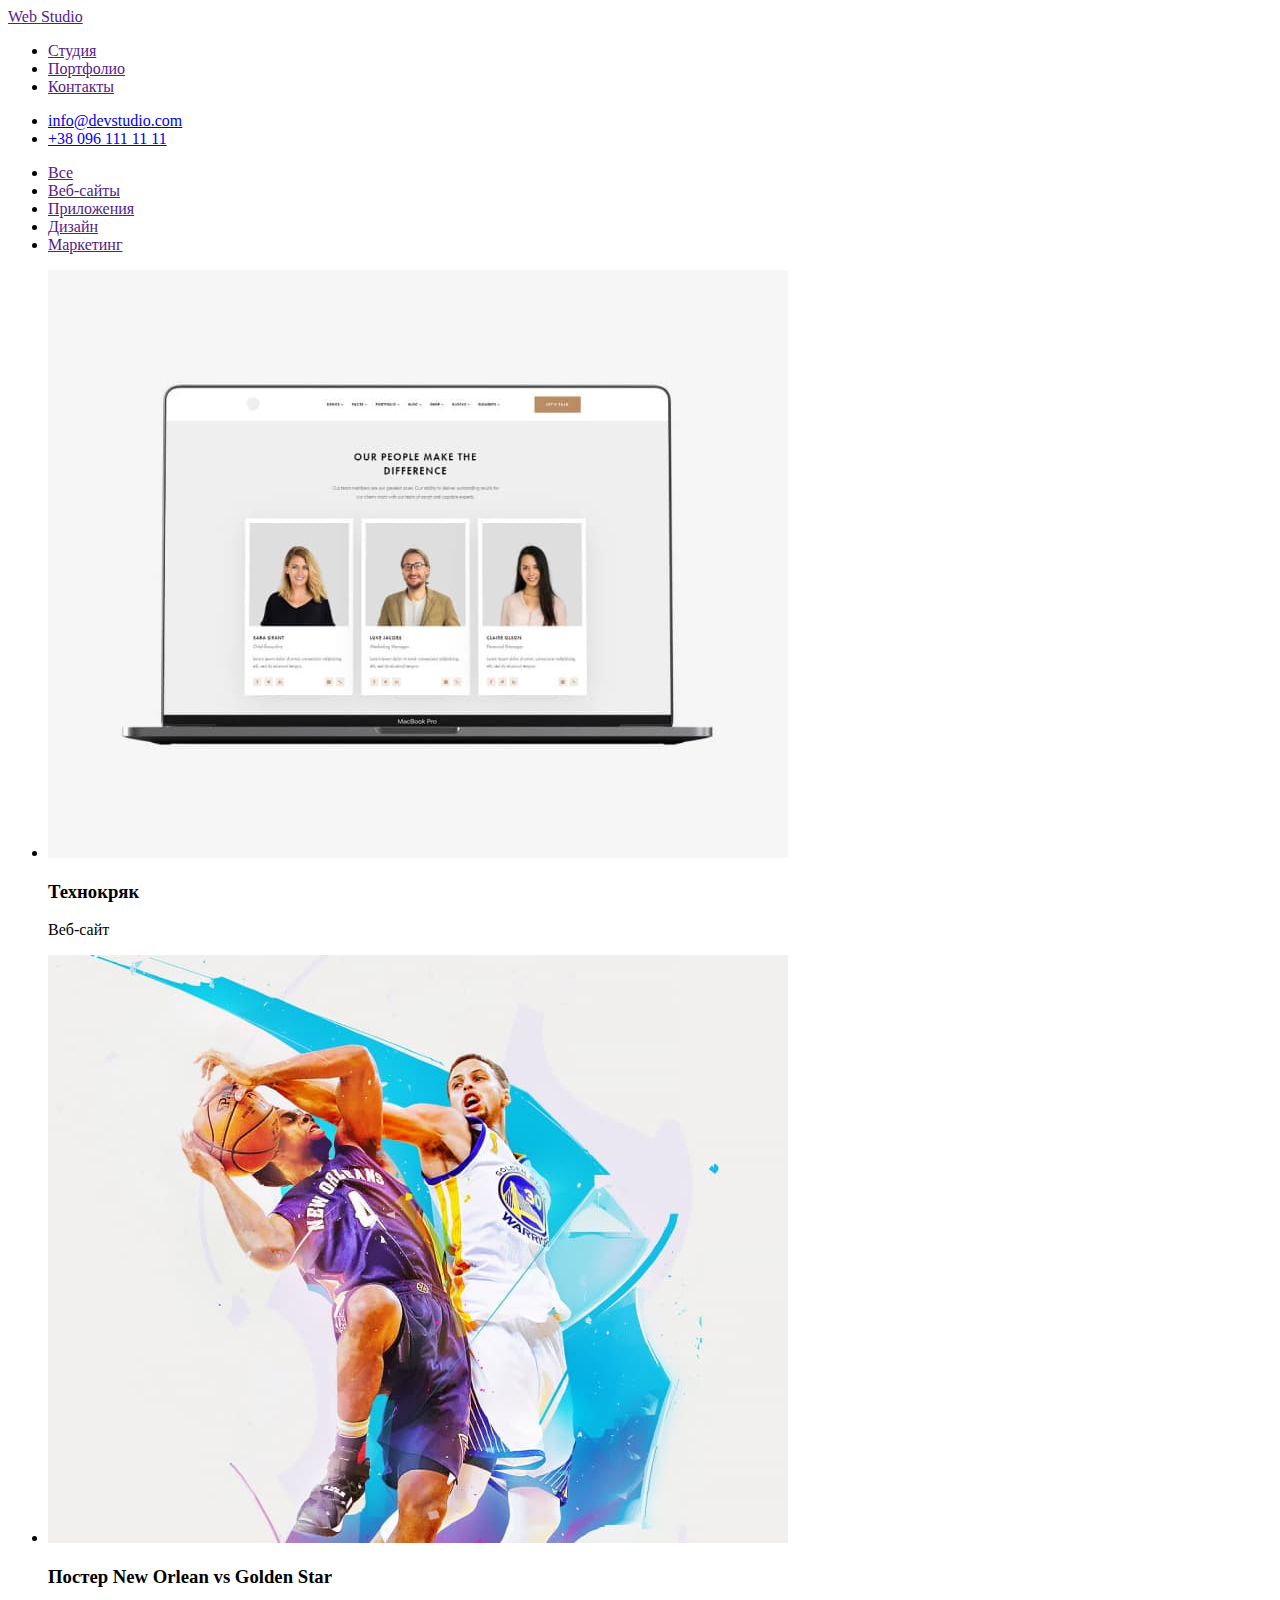
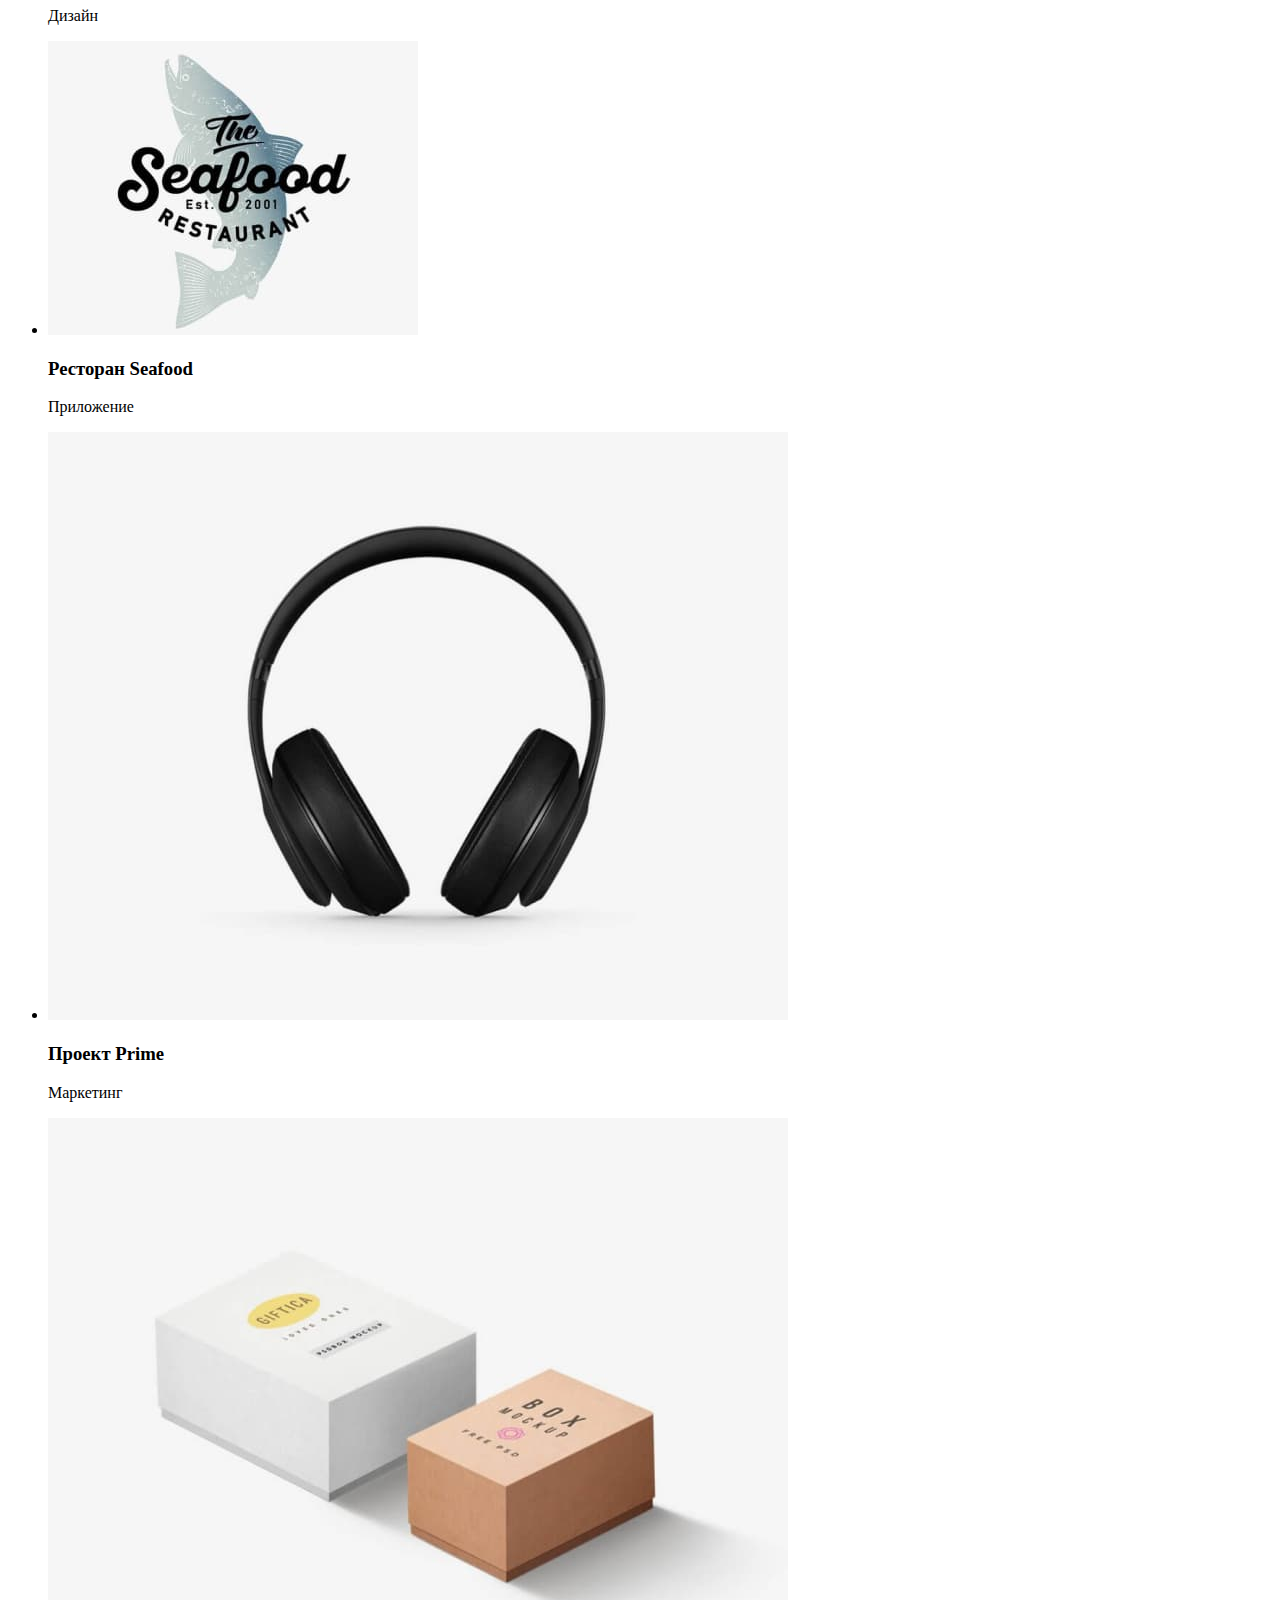
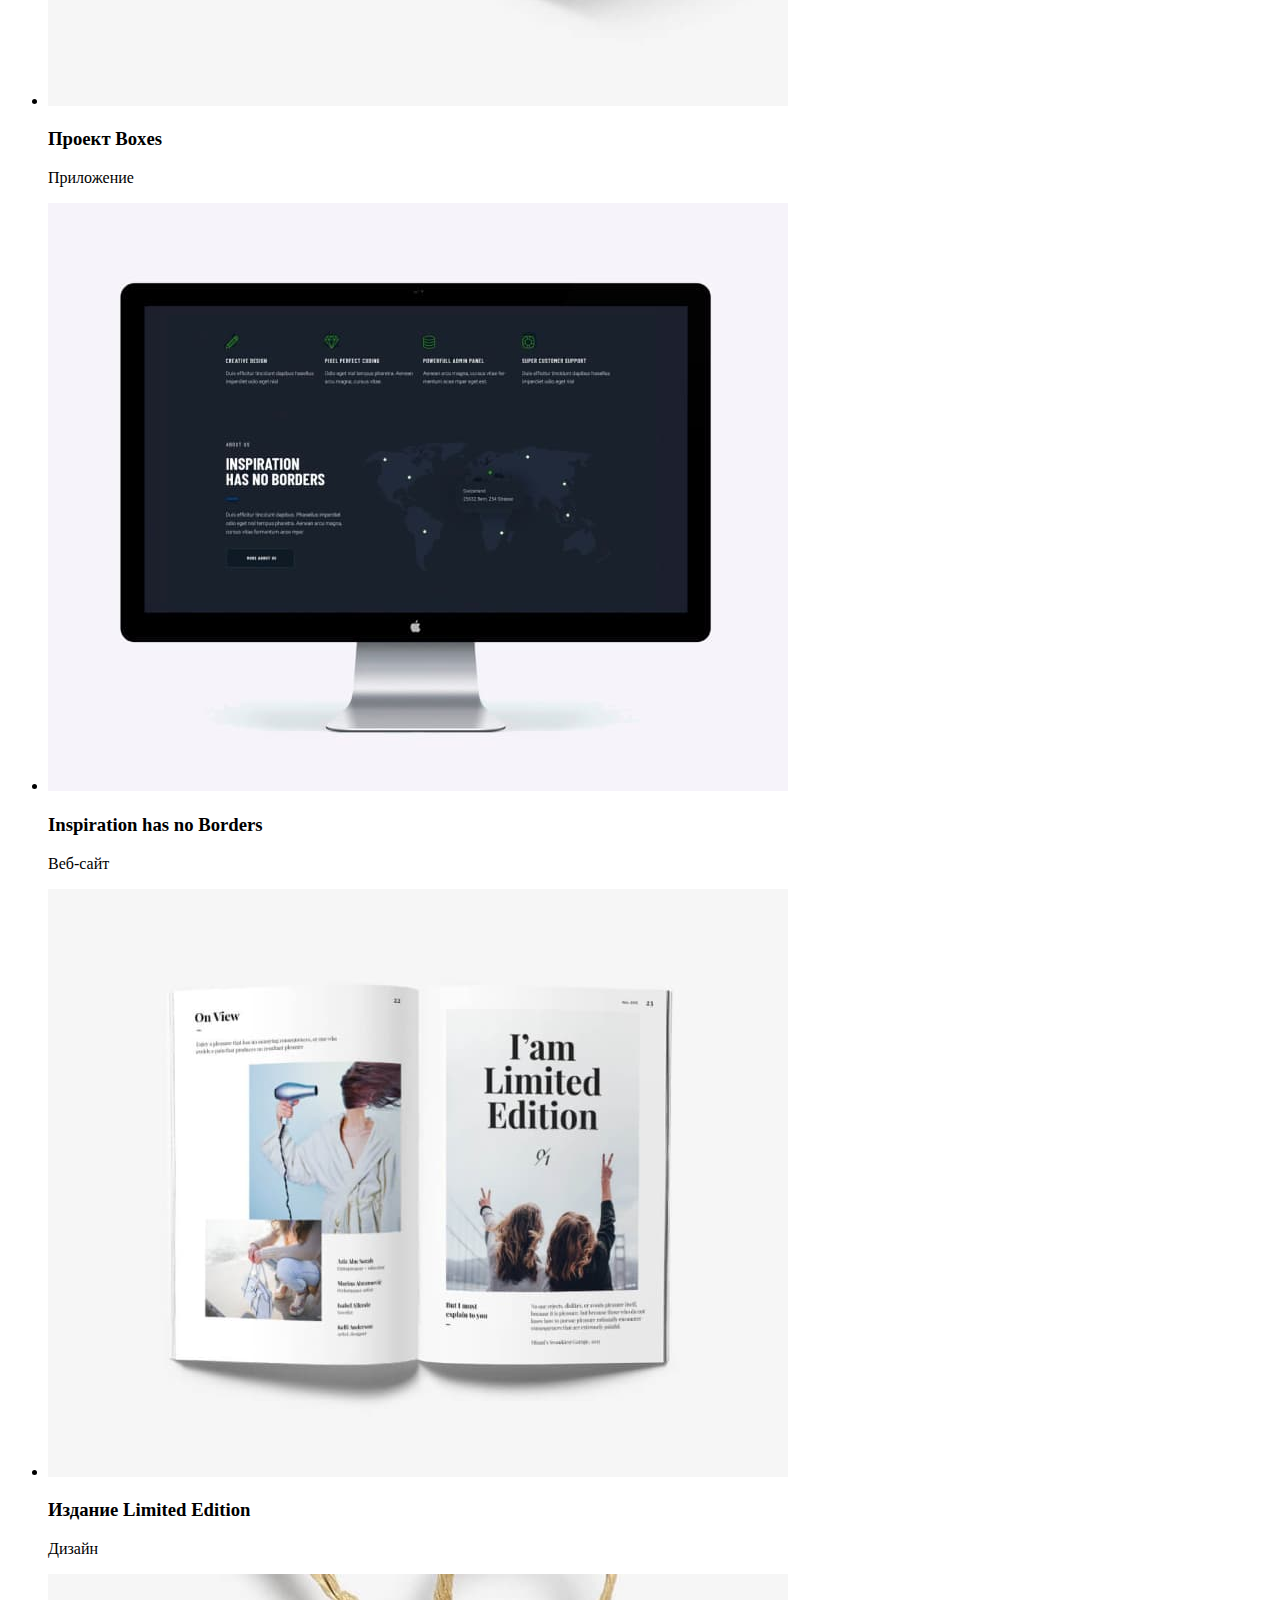
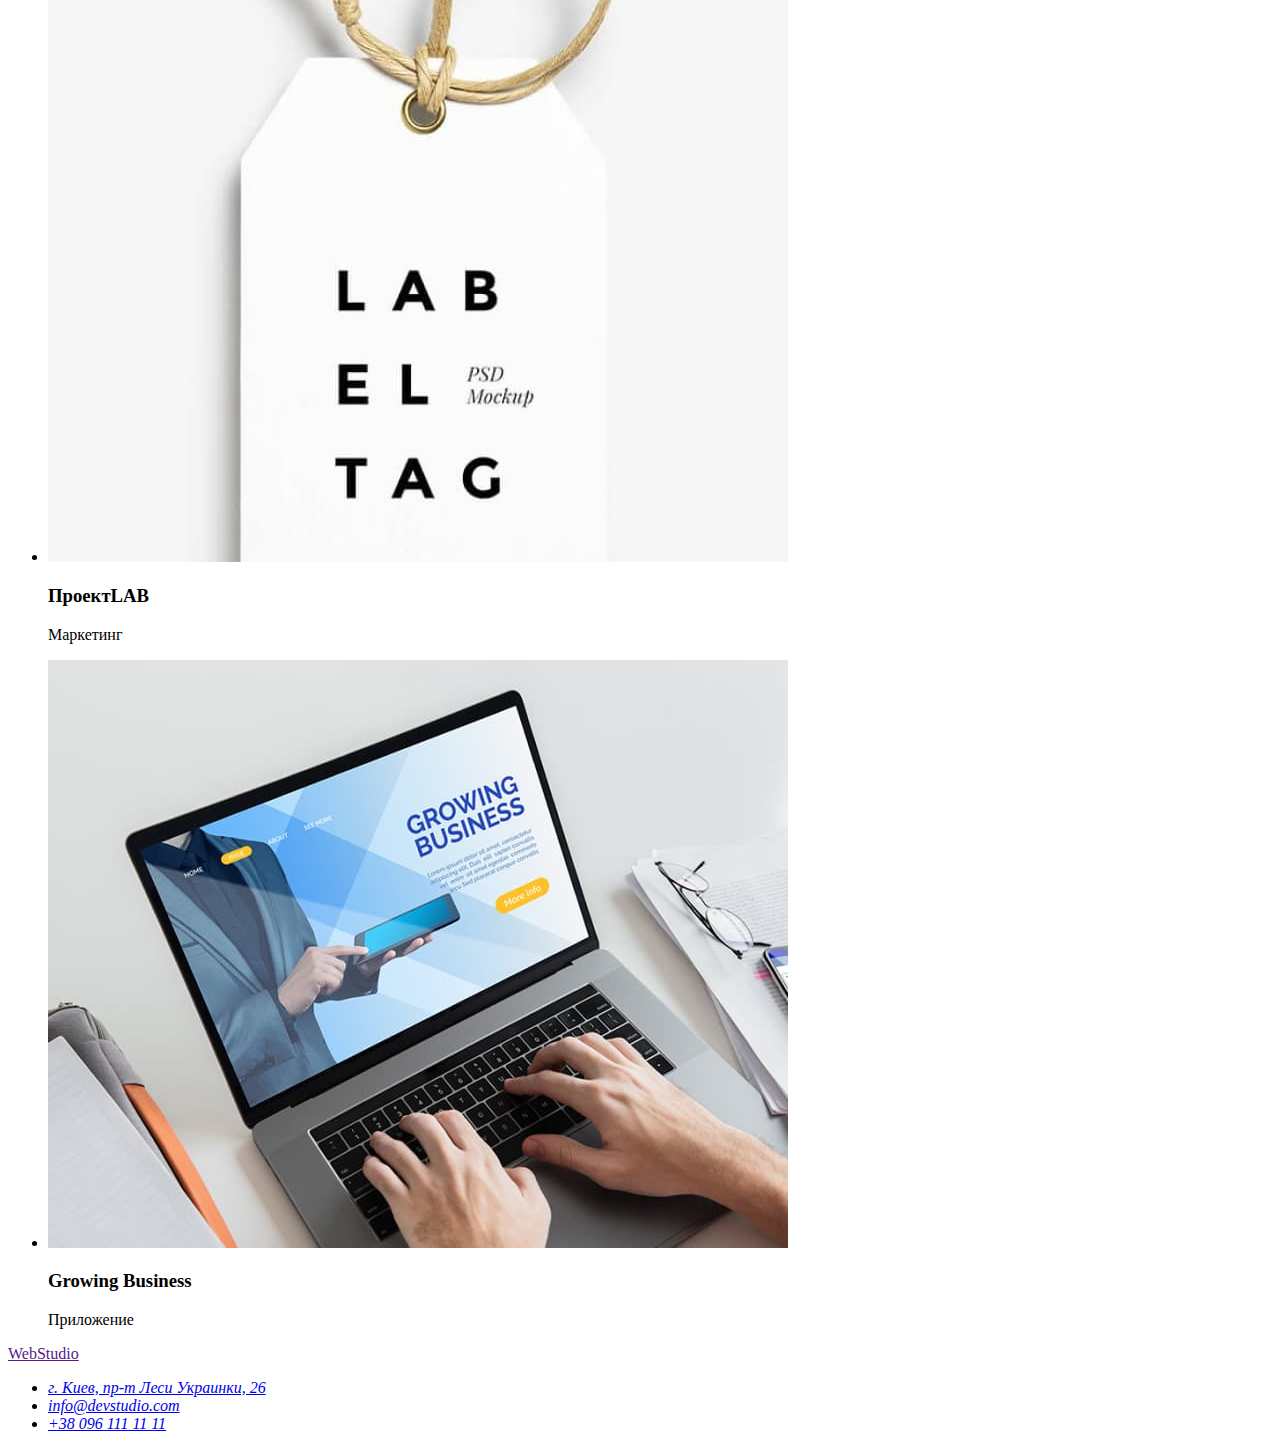
==== portfolio.html @ f85f3582 "добавляю стили" ====
<!DOCTYPE html>
<html lang="ru">
  <head>
    <meta charset="UTF-8" />
    <meta http-equiv="X-UA-Compatible" content="IE=edge" />
    <meta name="viewport" content="width=device-width, initial-scale=1.0" />
    <link rel="stylesheet" href="css/styles.css" />
    <title>Document</title>
  </head>
  <body>
    <header class="header">
      <div class="container">
        <nav>
          <a href="" lang="ru">Web <span>Studio</span> </a>

          <ul class="menu">
            <li class="menu-item"><a href="">Студия</a></li>
            <li class="menu-item"><a href="">Портфолио</a></li>
            <li class="menu-item"><a href="">Контакты</a></li>
          </ul>
        </nav>
        <ul class="contacts">
          <li class="contact-item"><a class="contact-link" href="mailto:info@devstudio.com">info@devstudio.com</a></li>
          <li class="contact-item"><a class="contact-link" href="tel:+380961111111">+38 096 111 11 11</a></li>
        </ul>
      </div>
    </header>
  
  <main>
    <div class="conteiner">
      <nav>
        <ul>
          <li><a href="">Все</a></li>
          <li><a href="">Веб-сайты</a></li>
          <li><a href="">Приложения</a></li>
          <li><a href="">Дизайн</a></li>
          <li><a href="">Маркетинг</a></li>
        </ul>
      </nav>
    </div>
    <section>
      <ul>
        <li>
          <img src="./images/portfolio_image1.jpg" alt="технокряк" />
          <h3>Технокряк</h3>
          <p>Веб-сайт</p>
        </li>

        <li>
          <img src="./images/portfolio_image2.jpg" alt="дизайн" />
          <h3>Постер <span lang="en"> New Orlean vs Golden Star</span></h3>
          <p>Дизайн</p>
        </li>
        <li>
          <img src="./images/portfolio_image_3.jpg" alt="pесторан " />
          <h3>Ресторан <span lang="en">Seafood</span></h3>
          <p>Приложение</p>
        </li>
        <li>
          <img src="./images/portfolio_image4.jpg" alt="проект_prime" />
          <h3>Проект <span lang="en">Prime</span></h3>
          <p>Маркетинг</p>
        </li>
        <li>
          <img src="./images/portfolio_image5.jpg" alt="проект_boxes" />
          <h3>Проект <span lang="en">Boxes</span></h3>
          <p>Приложение</p>
        </li>

        <li>
          <img src="./images/portfolio_image6.jpg" alt="inspiration" />
          <h3 lang="en">Inspiration has no Borders</h3>
          <p>Веб-сайт</p>
        </li>
        <li>
          <img src="./images/portfolio_image7.jpg" alt="pесторан " />
          <h3>Издание <span lang="en">Limited Edition</span></h3>
          <p>Дизайн</p>
        </li>
        <li>
          <img src="./images/portfolio_image8.jpg" alt="проект_lab" />
          <h3>Проект<span lang="en">LAB</span></h3>
          <p>Маркетинг</p>
        </li>
        <li>
          <img src="./images/portfolio_image9.jpg" alt="growing_business " />
          <h3 lang="en">Growing Business</span></h3>
          <p>Приложение</p>
        </li>
      </ul>
    </section>
  </main> 
  <footer>
            <a href="" lang="en"> WebStudio
        </a>
        <address>
           <ul> 
            <li> <a href="https://goo.gl/maps/yM5zSDuBBdPvLDTw6" target="_blank"
                rel="noopener,noindex,nofollow">г. Киев, пр-т Леси Украинки, 26</a></li>
            <li><a href="mailto:info@devstudio.com">info@devstudio.com</a></li>
            <li><a href="tel:+380961111111">+38 096 111 11 11</a></li>
            </ul>
        </address>
    </footer>
    </body>

</html>
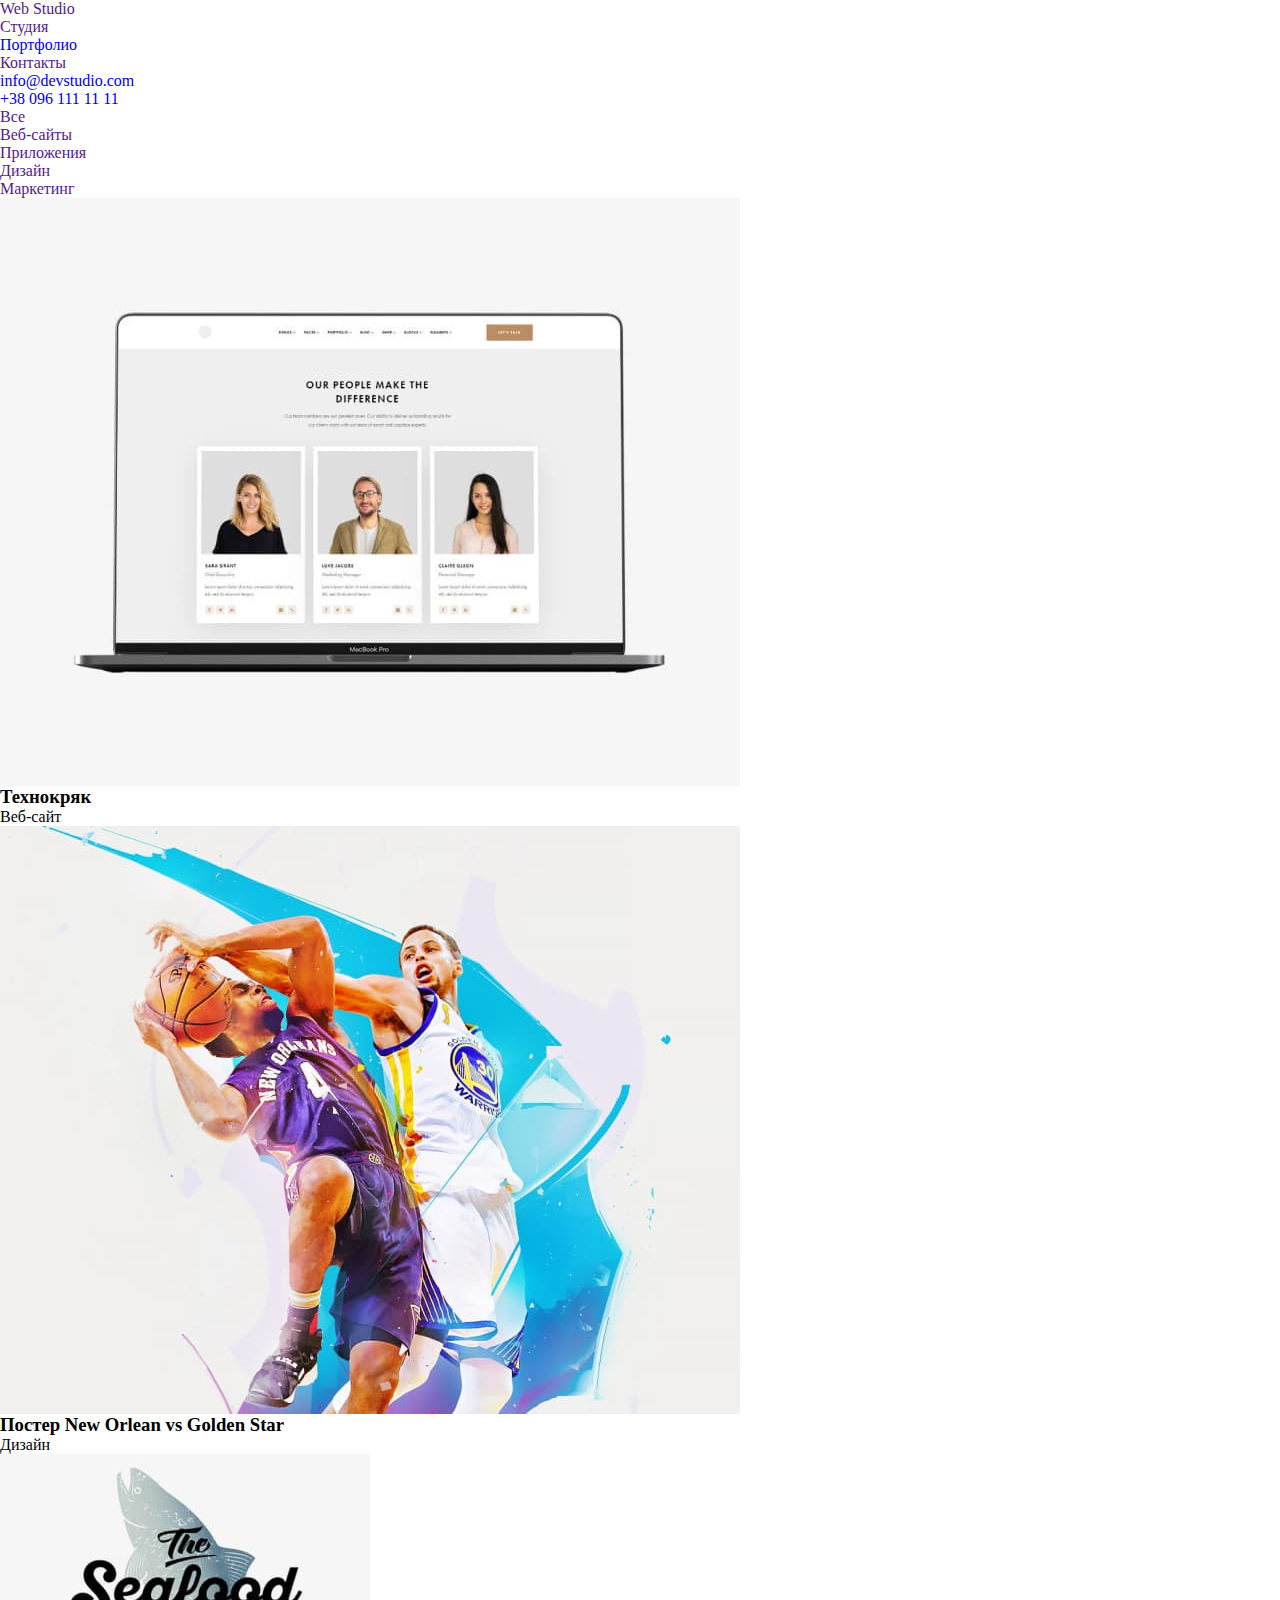
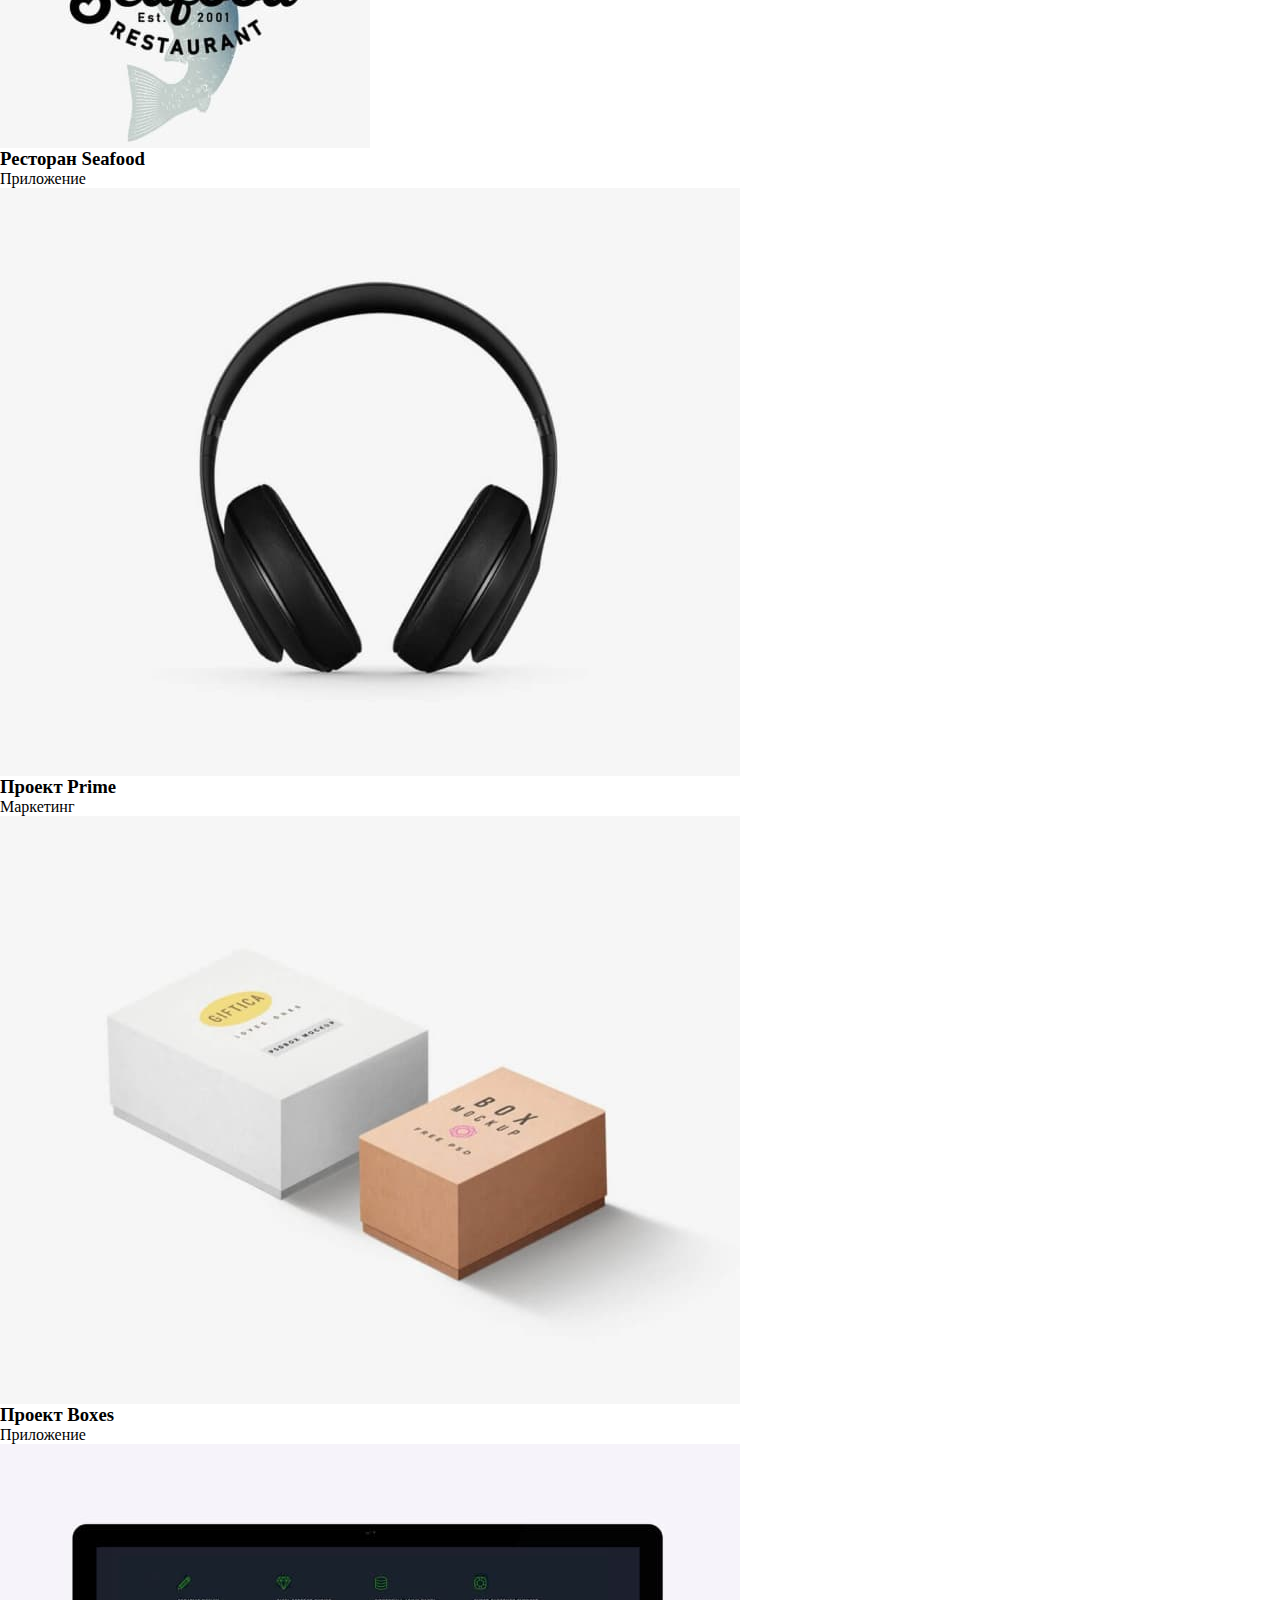
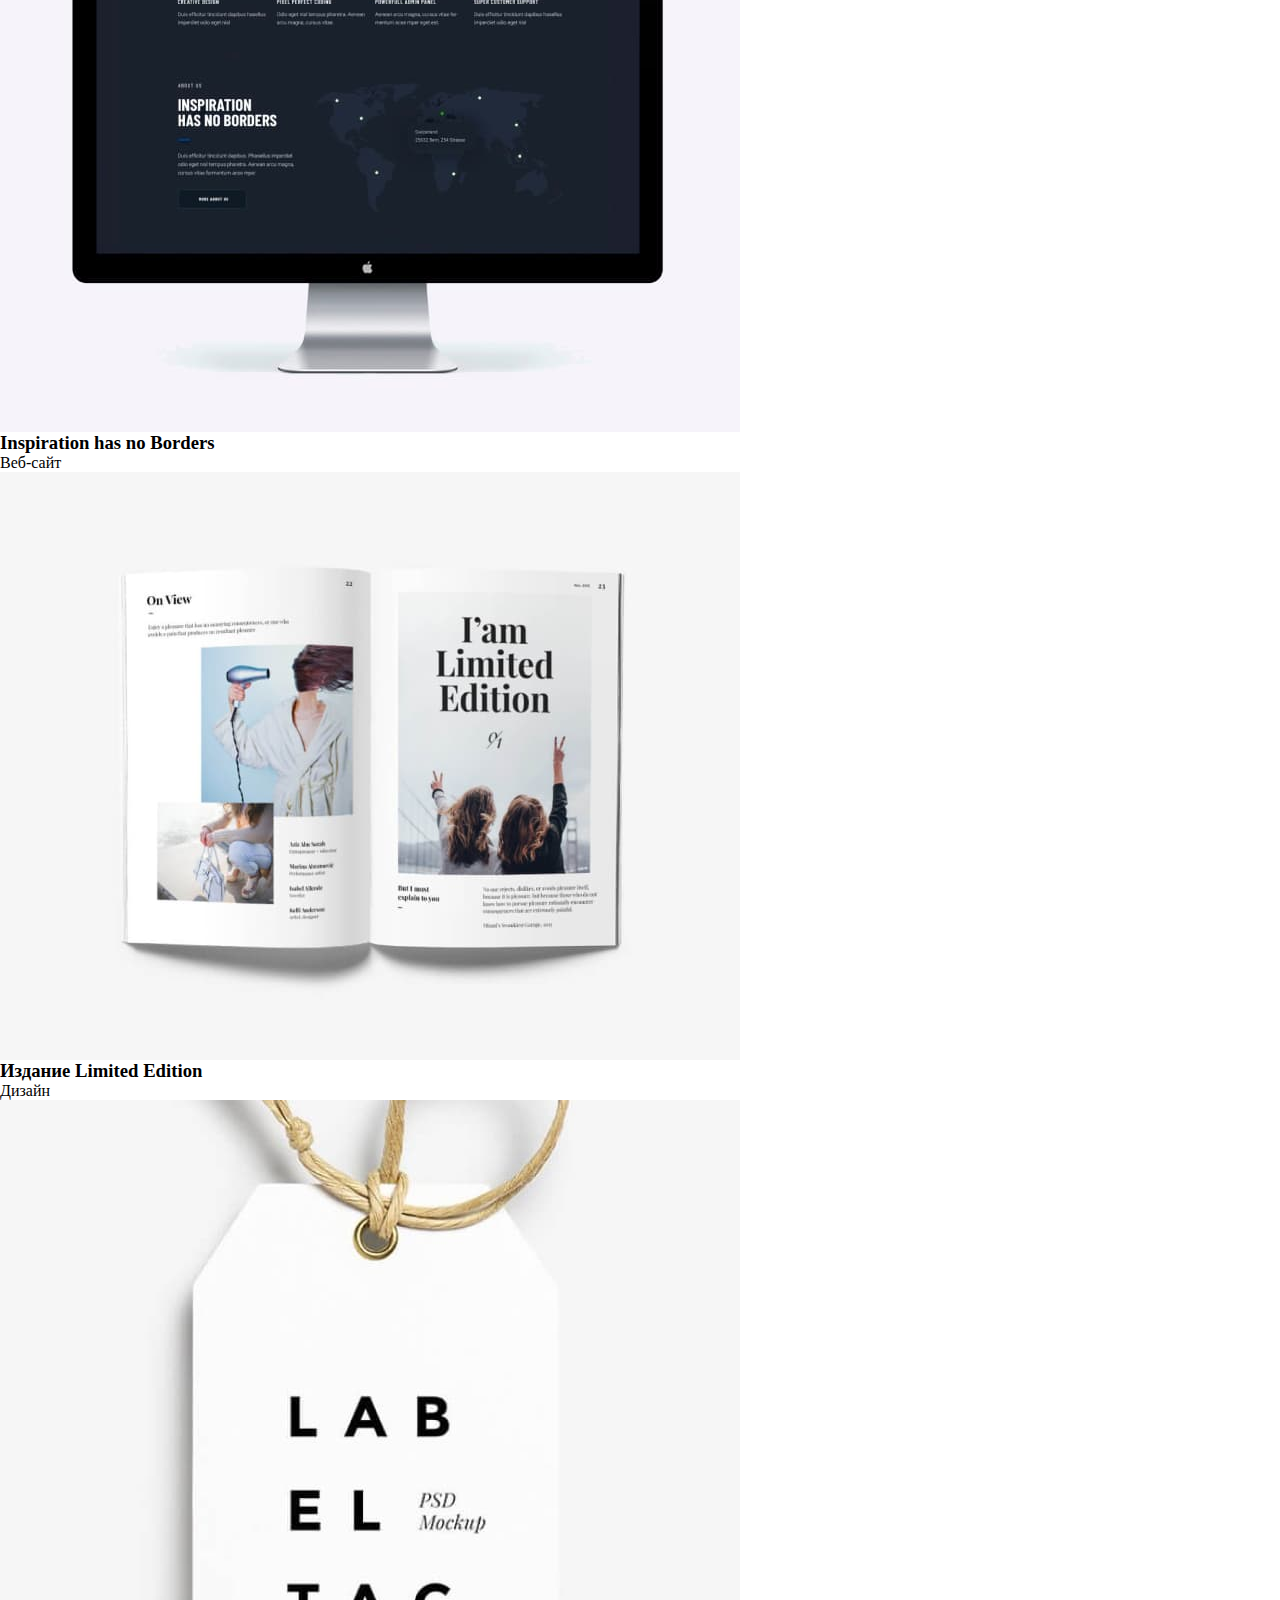
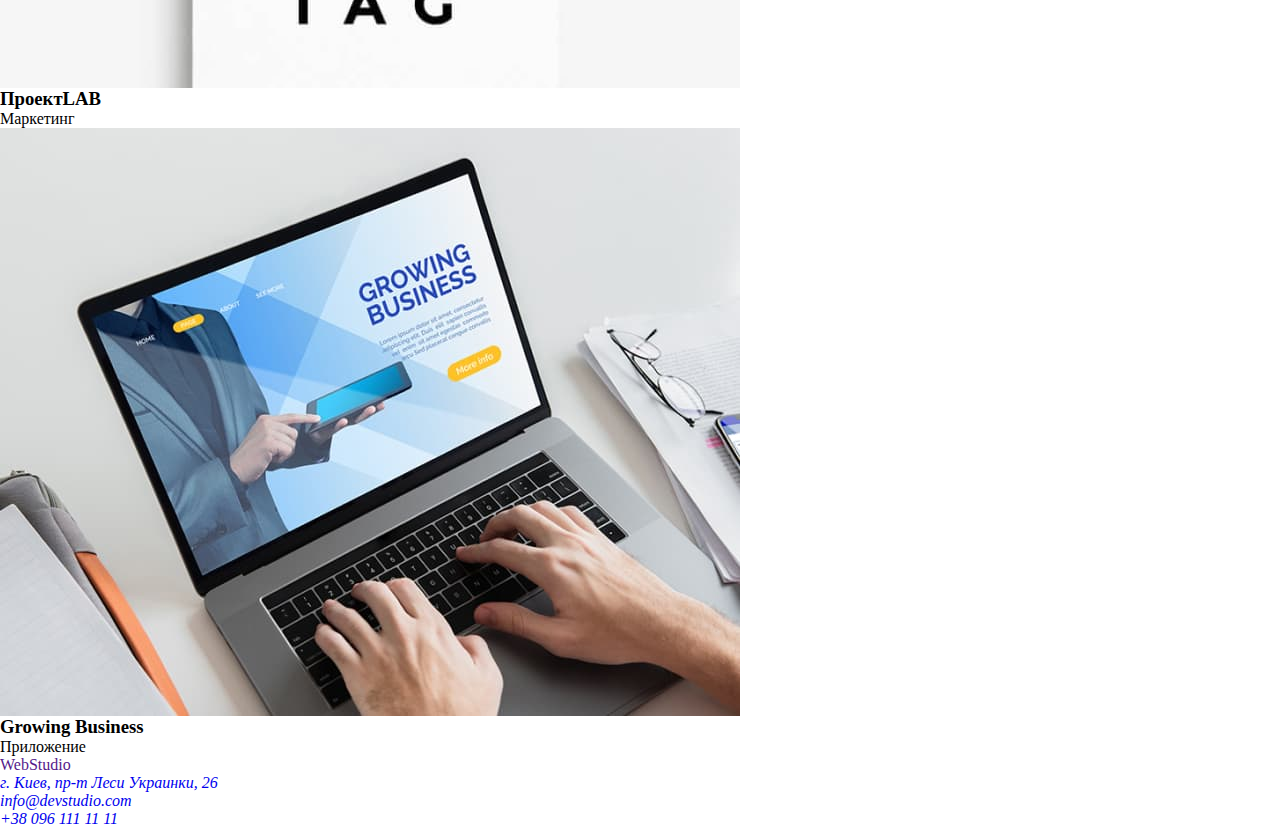
==== commit 547bcdeb: "dobavil reset.css" ====
--- a/portfolio.html
+++ b/portfolio.html
@@ -4,7 +4,8 @@
     <meta charset="UTF-8" />
     <meta http-equiv="X-UA-Compatible" content="IE=edge" />
     <meta name="viewport" content="width=device-width, initial-scale=1.0" />
-    <link rel="stylesheet" href="css/styles.css" />
+    <link rel="stylesheet" href="./css/reset.css" />
+    <link rel="stylesheet" href="./css/styles.css" />
     <title>Document</title>
   </head>
   <body>
@@ -12,11 +13,10 @@
       <div class="container">
         <nav>
           <a href="" lang="ru">Web <span>Studio</span> </a>
-
           <ul class="menu">
-            <li class="menu-item"><a href="">Студия</a></li>
-            <li class="menu-item"><a href="">Портфолио</a></li>
-            <li class="menu-item"><a href="">Контакты</a></li>
+            <li class="menu-item"><a class="menu-link" href="">Студия</a></li>
+            <li class="menu-item"><a class="menu-link" href="portfolio.html">Портфолио</a></li>
+            <li class="menu-item"><a class="menu-link" href="">Контакты</a></li>
           </ul>
         </nav>
         <ul class="contacts">
@@ -25,7 +25,6 @@
         </ul>
       </div>
     </header>
-  
   <main>
     <div class="conteiner">
       <nav>
--- a/css/styles.css
+++ b/css/styles.css
@@ -0,0 +1,16 @@
+.header {
+}
+.container {
+}
+.menu {
+}
+.menu-item {
+}
+.menu-link {
+}
+.contacts {
+}
+.contacts-item {
+}
+.contacts-link {
+}
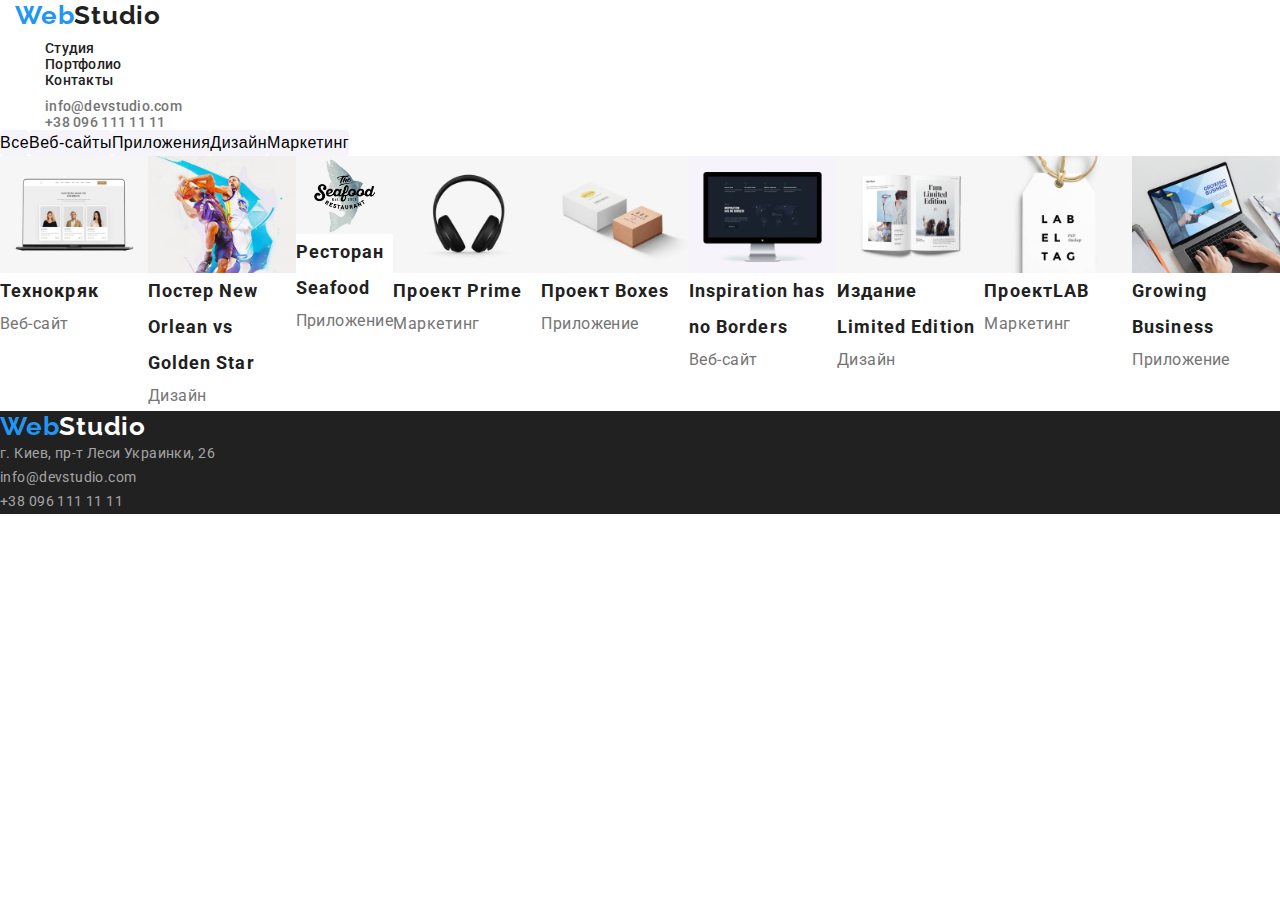
==== commit bc35f1c2: "домашнее задание 2 первая сдача" ====
--- a/portfolio.html
+++ b/portfolio.html
@@ -7,15 +7,20 @@
     <link rel="stylesheet" href="./css/reset.css" />
     <link rel="stylesheet" href="./css/styles.css" />
     <title>Document</title>
+    <link rel="preconnect" href="https://fonts.googleapis.com"> 
+<link rel="preconnect" href="https://fonts.gstatic.com" crossorigin> 
+<link href="https://fonts.googleapis.com/css2?family=Raleway:wght@700&family=Roboto:ital,wght@0,500;0,700;0,900;1,300&display=swap" rel="stylesheet">
+
   </head>
   <body>
     <header class="header">
       <div class="container">
-        <nav>
-          <a href="" lang="ru">Web <span>Studio</span> </a>
+        <nav class="header-navigation">
+          <a class="header-logo" href="" lang="ru">Web<span class="header-logo-black">Studio</span> </a>
+
           <ul class="menu">
-            <li class="menu-item"><a class="menu-link" href="">Студия</a></li>
-            <li class="menu-item"><a class="menu-link" href="portfolio.html">Портфолио</a></li>
+            <li class="menu-item"><a class="menu-link" href="./index.html">Студия</a></li>
+            <li class="menu-item"><a class="menu-link" href="./portfolio.html">Портфолио</a></li>
             <li class="menu-item"><a class="menu-link" href="">Контакты</a></li>
           </ul>
         </nav>
@@ -26,78 +31,80 @@
       </div>
     </header>
   <main>
-    <div class="conteiner">
+    <div class="container-portfolio">
       <nav>
-        <ul>
-          <li><a href="">Все</a></li>
-          <li><a href="">Веб-сайты</a></li>
-          <li><a href="">Приложения</a></li>
-          <li><a href="">Дизайн</a></li>
-          <li><a href="">Маркетинг</a></li>
+        <ul class="container-button-menu">
+          <li class="container-button-item"><button class="container-button" type="button" type="button">Все</button></li>
+          <li class="container-button-item"><button class="container-button"  type="button"type="button">Веб-сайты</button></li>
+          <li class="container-button-item"><button class="container-button" type="button"type="button">Приложения</button></li>
+          <li class="container-button-item"><button class="container-button"  type="button"type="button">Дизайн</button></li>
+          <li class="container-button-item"><button class="container-button"  type="button"type="button">Маркетинг</button></li>
         </ul>
       </nav>
     </div>
     <section>
-      <ul>
-        <li>
-          <img src="./images/portfolio_image1.jpg" alt="технокряк" />
-          <h3>Технокряк</h3>
-          <p>Веб-сайт</p>
+      <ul class="work-menu">
+        <li class="work-item">
+          <img class="work-img" src="./images/portfolio_image1.jpg" alt="технокряк" />
+          <h3 class="work-title">Технокряк</h3>
+          <p class="work-text">Веб-сайт</p>
         </li>
 
-        <li>
-          <img src="./images/portfolio_image2.jpg" alt="дизайн" />
-          <h3>Постер <span lang="en"> New Orlean vs Golden Star</span></h3>
-          <p>Дизайн</p>
+        <li class="work-item">
+          <img class="work-item" src="./images/portfolio_image2.jpg" alt="дизайн" />
+          <h3 class="work-title">Постер <span lang="en"> New Orlean vs Golden Star</span></h3>
+          <p class="work-text">Дизайн</p>
         </li>
-        <li>
-          <img src="./images/portfolio_image_3.jpg" alt="pесторан " />
-          <h3>Ресторан <span lang="en">Seafood</span></h3>
-          <p>Приложение</p>
+        <li class="work-item">
+          <img class="work-item" src="./images/portfolio_image_3.jpg" alt="pесторан " />
+          <h3 class="work-title">Ресторан <span lang="en">Seafood</span></h3>
+          <p class="work-text">Приложение</p>
         </li>
-        <li>
-          <img src="./images/portfolio_image4.jpg" alt="проект_prime" />
-          <h3>Проект <span lang="en">Prime</span></h3>
-          <p>Маркетинг</p>
+        <li class="work-item">
+          <img class="work-item" src="./images/portfolio_image4.jpg" alt="проект_prime" />
+          <h3 class="work-title">Проект <span lang="en">Prime</span></h3>
+          <p class="work-text">Маркетинг</p>
         </li>
-        <li>
-          <img src="./images/portfolio_image5.jpg" alt="проект_boxes" />
-          <h3>Проект <span lang="en">Boxes</span></h3>
-          <p>Приложение</p>
+        <li class="work-item">
+          <img class="work-item"src="./images/portfolio_image5.jpg" alt="проект_boxes" />
+          <h3 class="work-title">Проект <span lang="en">Boxes</span></h3>
+          <p class="work-text">Приложение</p>
         </li>
 
-        <li>
-          <img src="./images/portfolio_image6.jpg" alt="inspiration" />
-          <h3 lang="en">Inspiration has no Borders</h3>
-          <p>Веб-сайт</p>
+        <li class="work-item">
+          <img class="work-item"src="./images/portfolio_image6.jpg" alt="inspiration" />
+          <h3 class="work-title"lang="en">Inspiration has no Borders</h3>
+          <p class="work-text">Веб-сайт</p>
         </li>
-        <li>
+        <li class="work-item">
           <img src="./images/portfolio_image7.jpg" alt="pесторан " />
-          <h3>Издание <span lang="en">Limited Edition</span></h3>
-          <p>Дизайн</p>
+          <h3 class="work-title">Издание <span lang="en">Limited Edition</span></h3>
+          <p class="work-text">Дизайн</p>
         </li>
-        <li>
-          <img src="./images/portfolio_image8.jpg" alt="проект_lab" />
-          <h3>Проект<span lang="en">LAB</span></h3>
-          <p>Маркетинг</p>
+        <li class="work-item">
+          <img class="work-item"src="./images/portfolio_image8.jpg" alt="проект_lab" />
+          <h3 class="work-title">Проект<span lang="en">LAB</span></h3>
+          <p class="work-text">Маркетинг</p>
         </li>
-        <li>
-          <img src="./images/portfolio_image9.jpg" alt="growing_business " />
-          <h3 lang="en">Growing Business</span></h3>
-          <p>Приложение</p>
+        <li class="work-item">
+          <img class="work-item"src="./images/portfolio_image9.jpg" alt="growing_business " />
+          <h3 class="work-title"lang="en">Growing Business</span></h3>
+          <p class="work-text">Приложение</p>
         </li>
       </ul>
     </section>
   </main> 
-  <footer>
-            <a href="" lang="en"> WebStudio
+   <footer class="footer">
+       
+        
+            <a class="footer-logo" href="" lang="en" >Web<span class="footer-logo-white">Studio</span> 
         </a>
-        <address>
-           <ul> 
-            <li> <a href="https://goo.gl/maps/yM5zSDuBBdPvLDTw6" target="_blank"
+        <address >
+           <ul class="footer-menu-adress"> 
+            <li class="footer-item-adress" > <a class="footer-link-adress" href="https://goo.gl/maps/yM5zSDuBBdPvLDTw6" target="_blank"
                 rel="noopener,noindex,nofollow">г. Киев, пр-т Леси Украинки, 26</a></li>
-            <li><a href="mailto:info@devstudio.com">info@devstudio.com</a></li>
-            <li><a href="tel:+380961111111">+38 096 111 11 11</a></li>
+            <li class="footer-item-adress" ><a class="footer-link-adress" href="mailto:info@devstudio.com">info@devstudio.com</a></li>
+            <li class="footer-item-adress"><a class="footer-link-adress" href="tel:+380961111111">+38 096 111 11 11</a></li>
             </ul>
         </address>
     </footer>
--- a/css/styles.css
+++ b/css/styles.css
@@ -1,16 +1,289 @@
+:root {
+  --main-color: #757575;
+  --secondary-color: #212121;
+}
+body {
+  font-family: "Raleway", sans-serif;
+  font-family: "Roboto", sans-serif;
+  font-weight: 400;
+  font-style: normal;
+  font-size: 14px;
+  line-height: 1.14;
+  color: var(--main-color);
+}
+
 .header {
-}
+  background-color: #ffff;
+  margin-bottom: 50px;
+}
+
+.header-logo {
+  font-family: "Raleway";
+  font-style: normal;
+  font-weight: 700;
+  font-size: 26px;
+  line-height: 1.19;
+  letter-spacing: 0.03em;
+
+  color: #2196f3;
+}
+.header-logo-black {
+  font-family: "Raleway";
+  font-style: normal;
+  font-weight: 700;
+  font-size: 26px;
+  line-height: 1.19;
+  letter-spacing: 0.03em;
+
+  color: var(--secondary-color);
+}
+.header-navigation {
+}
+
 .container {
+  width: 1600px;
+  height: 80px;
+  padding: 0 15px;
+  margin-left: auto;
+  margin-right: auto;
 }
 .menu {
+  margin: 10px 30px;
 }
 .menu-item {
 }
 .menu-link {
+  font-weight: 500;
+  font-size: 14px;
+  line-height: 1.14;
+  letter-spacing: 0.02em;
+  color: var(--secondary-color);
+}
+.menu-link:hover {
+  color: #2196f3;
+}
+.menu-link:focus {
+  color: #2196f3;
 }
 .contacts {
+  margin: 10px 30px;
 }
 .contacts-item {
 }
-.contacts-link {
-}
+.contact-link {
+  font-weight: 500;
+  font-size: 14px;
+  line-height: 1, 14;
+  letter-spacing: 0.02em;
+
+  color: var(--main-color);
+}
+.contact-link:hover {
+  color: #2196f3;
+}
+.contact-link:focus {
+  color: #2196f3;
+}
+.main {
+}
+.main-section {
+  background: #2f303a;
+  margin-top: auto;
+}
+.main-title {
+  font-weight: 900;
+  font-size: 44px;
+  line-height: 1.36;
+  text-align: center;
+  letter-spacing: 0.06em;
+  text-transform: uppercase;
+  color: #ffffff;
+}
+.main-button {
+  font-weight: 700;
+  font-size: 16px;
+  line-height: 1.87;
+  display: flex;
+  align-items: center;
+  text-align: center;
+  letter-spacing: 0.06em;
+  margin: auto;
+  box-shadow: 0px 4px 4px rgba(0, 0, 0, 0.15);
+  border-radius: 4px;
+  background: #f5f4fa;
+}
+.main-button:hover {
+  background-color: #2196f3;
+  color: #ffff;
+}
+.main-button:focus {
+  background-color: #2196f3;
+  color: #ffff;
+}
+.main-menu: {
+  background: #e5e5e5;
+}
+.main-item {
+  margin: 1px 30px 1px 30px;
+}
+.main-item-title {
+  font-family: "Roboto";
+  font-style: normal;
+  font-weight: 700;
+  font-size: 14px;
+  line-height: 1.14;
+  letter-spacing: 0.03em;
+  text-transform: uppercase;
+
+  color: var(--secondary-color);
+}
+.main-text {
+  font-weight: 400;
+  font-size: 14px;
+  line-height: 1.71;
+  /* or 171% */
+  letter-spacing: 0.03em;
+
+  color: var(--main-color);
+}
+.employment {
+  background: #e5e5e5;
+}
+.employment-title {
+  font-weight: 700;
+  font-size: 36px;
+  line-height: 1.16;
+  text-align: center;
+  letter-spacing: 0.03em;
+
+  color: #212121;
+}
+.employment-menu {
+  display: flex;
+}
+.employment-item {
+  background: url(close-up-image-programer-working-his-desk-office_1098-18707.jpg);
+  mix-blend-mode: normal;
+  margin: 10px 10px 10px 10px;
+}
+.personnel {
+  background: #f5f4fa;
+}
+.personnel-title {
+  font-weight: 700;
+  font-size: 36px;
+  line-height: 1.16;
+  text-align: center;
+  letter-spacing: 0.03em;
+
+  color: var(--secondary-color);
+}
+.personnel-menu {
+  display: flex;
+}
+.personnel-item {
+}
+.personnel-img {
+}
+.personnel-name {
+  font-weight: 500;
+  font-size: 16px;
+  line-height: 1.18;
+  text-align: center;
+  letter-spacing: 0.03em;
+  color: var(--secondary-color);
+}
+.personnel-profession {
+  font-weight: 400;
+  font-size: 16px;
+  line-height: 1.18;
+  text-align: center;
+  letter-spacing: 0.03em;
+  color: var(--main-color);
+}
+.footer {
+  background-color: var(--secondary-color);
+}
+.footer-logo {
+  font-family: "Raleway";
+  font-style: normal;
+  font-weight: 700;
+  font-size: 26px;
+  line-height: 1.19;
+  letter-spacing: 0.03em;
+  color: #2196f3;
+}
+.footer-logo-white {
+  font-family: "Raleway";
+  font-style: normal;
+  font-weight: 700;
+  font-size: 26px;
+  line-height: 1.19;
+  letter-spacing: 0.03em;
+  color: #ffff;
+}
+.footer-menu-adress {
+}
+.footer-item-adress {
+  font-family: "Roboto";
+  font-style: normal;
+  font-weight: 400;
+  font-size: 14px;
+  line-height: 1.71;
+  letter-spacing: 0.03em;
+  color: #ffffff;
+}
+.footer-link-adress {
+  font-weight: 400;
+  font-size: 14px;
+  line-height: 1.71;
+  letter-spacing: 0.03em;
+  color: rgba(255, 255, 255, 0.6);
+}
+/* portfolio*/
+.container-button-menu {
+  display: flex;
+}
+.container-button-item {
+}
+
+.container-button {
+  font-weight: 500;
+  font-size: 16px;
+  line-height: 26px;
+  text-align: center;
+  letter-spacing: 0.03em;
+  background: #f5f4fa;
+  border-radius: 4px;
+}
+.container-button:hover {
+  background-color: #2196f3;
+  color: #ffff;
+}
+.container-button:focus {
+  background-color: #2196f3;
+  color: #ffff;
+}
+.work-menu {
+  display: flex;
+}
+.work-item {
+}
+.work-img {
+}
+.work-title {
+  font-weight: 700;
+  font-size: 18px;
+  line-height: 2;
+  letter-spacing: 0.06em;
+  color: var(--secondary-color);
+}
+.work-text {
+  font-family: "Roboto";
+  font-style: normal;
+  font-weight: 400;
+  font-size: 16px;
+  line-height: 30px;
+  letter-spacing: 0.03em;
+  color: var(--main-color);
+}
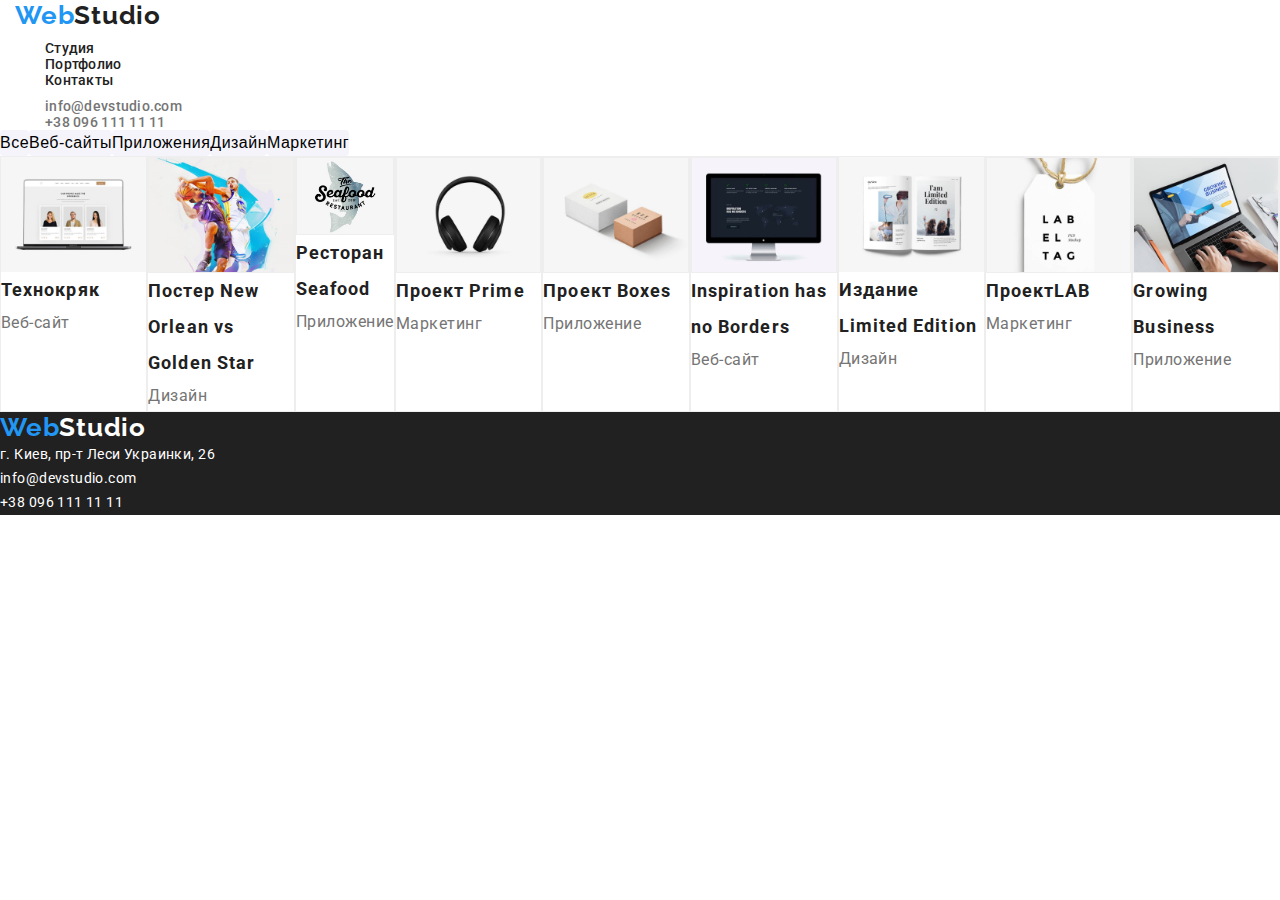
==== commit 8911016f: "исправил большинство поправок 9.04.22" ====
--- a/portfolio.html
+++ b/portfolio.html
@@ -34,11 +34,11 @@
     <div class="container-portfolio">
       <nav>
         <ul class="container-button-menu">
-          <li class="container-button-item"><button class="container-button" type="button" type="button">Все</button></li>
-          <li class="container-button-item"><button class="container-button"  type="button"type="button">Веб-сайты</button></li>
-          <li class="container-button-item"><button class="container-button" type="button"type="button">Приложения</button></li>
-          <li class="container-button-item"><button class="container-button"  type="button"type="button">Дизайн</button></li>
-          <li class="container-button-item"><button class="container-button"  type="button"type="button">Маркетинг</button></li>
+          <li class="container-button-item"><button class="container-button" type="button">Все</button></li>
+          <li class="container-button-item"><button class="container-button" type="button">Веб-сайты</button></li>
+          <li class="container-button-item"><button class="container-button" type="button">Приложения</button></li>
+          <li class="container-button-item"><button class="container-button" type="button">Дизайн</button></li>
+          <li class="container-button-item"><button class="container-button" type="button">Маркетинг</button></li>
         </ul>
       </nav>
     </div>
@@ -66,14 +66,14 @@
           <p class="work-text">Маркетинг</p>
         </li>
         <li class="work-item">
-          <img class="work-item"src="./images/portfolio_image5.jpg" alt="проект_boxes" />
+          <img class="work-item" src="./images/portfolio_image5.jpg" alt="проект_boxes" />
           <h3 class="work-title">Проект <span lang="en">Boxes</span></h3>
           <p class="work-text">Приложение</p>
         </li>
 
         <li class="work-item">
-          <img class="work-item"src="./images/portfolio_image6.jpg" alt="inspiration" />
-          <h3 class="work-title"lang="en">Inspiration has no Borders</h3>
+          <img class="work-item" src="./images/portfolio_image6.jpg" alt="inspiration" />
+          <h3 class="work-title" lang="en">Inspiration has no Borders</h3>
           <p class="work-text">Веб-сайт</p>
         </li>
         <li class="work-item">
@@ -82,13 +82,13 @@
           <p class="work-text">Дизайн</p>
         </li>
         <li class="work-item">
-          <img class="work-item"src="./images/portfolio_image8.jpg" alt="проект_lab" />
+          <img class="work-item" src="./images/portfolio_image8.jpg" alt="проект_lab" />
           <h3 class="work-title">Проект<span lang="en">LAB</span></h3>
           <p class="work-text">Маркетинг</p>
         </li>
         <li class="work-item">
-          <img class="work-item"src="./images/portfolio_image9.jpg" alt="growing_business " />
-          <h3 class="work-title"lang="en">Growing Business</span></h3>
+          <img class="work-item" src="./images/portfolio_image9.jpg" alt="growing_business " />
+          <h3 class="work-title" lang="en">Growing Business</span></h3>
           <p class="work-text">Приложение</p>
         </li>
       </ul>
--- a/css/styles.css
+++ b/css/styles.css
@@ -1,6 +1,7 @@
 :root {
   --main-color: #757575;
   --secondary-color: #212121;
+  --background-color: #fff;
 }
 body {
   font-family: "Raleway", sans-serif;
@@ -11,12 +12,10 @@
   line-height: 1.14;
   color: var(--main-color);
 }
-
 .header {
-  background-color: #ffff;
+  background-color: var(--background-color);
   margin-bottom: 50px;
 }
-
 .header-logo {
   font-family: "Raleway";
   font-style: normal;
@@ -24,7 +23,6 @@
   font-size: 26px;
   line-height: 1.19;
   letter-spacing: 0.03em;
-
   color: #2196f3;
 }
 .header-logo-black {
@@ -34,12 +32,10 @@
   font-size: 26px;
   line-height: 1.19;
   letter-spacing: 0.03em;
-
   color: var(--secondary-color);
 }
 .header-navigation {
 }
-
 .container {
   width: 1600px;
   height: 80px;
@@ -73,9 +69,8 @@
 .contact-link {
   font-weight: 500;
   font-size: 14px;
-  line-height: 1, 14;
+  line-height: 1.14;
   letter-spacing: 0.02em;
-
   color: var(--main-color);
 }
 .contact-link:hover {
@@ -97,7 +92,7 @@
   text-align: center;
   letter-spacing: 0.06em;
   text-transform: uppercase;
-  color: #ffffff;
+  color: var(--background-color);
 }
 .main-button {
   font-weight: 700;
@@ -110,15 +105,13 @@
   margin: auto;
   box-shadow: 0px 4px 4px rgba(0, 0, 0, 0.15);
   border-radius: 4px;
-  background: #f5f4fa;
+  background: #2196f3;
 }
 .main-button:hover {
-  background-color: #2196f3;
-  color: #ffff;
+  background-color: #188ce8;
 }
 .main-button:focus {
-  background-color: #2196f3;
-  color: #ffff;
+  background-color: #188ce8;
 }
 .main-menu: {
   background: #e5e5e5;
@@ -141,13 +134,11 @@
   font-weight: 400;
   font-size: 14px;
   line-height: 1.71;
-  /* or 171% */
-  letter-spacing: 0.03em;
-
+  letter-spacing: 0.03em;
   color: var(--main-color);
 }
 .employment {
-  background: #e5e5e5;
+  background: var(--background-color);
 }
 .employment-title {
   font-weight: 700;
@@ -155,8 +146,7 @@
   line-height: 1.16;
   text-align: center;
   letter-spacing: 0.03em;
-
-  color: #212121;
+  color: var(--secondary-color);
 }
 .employment-menu {
   display: flex;
@@ -175,7 +165,6 @@
   line-height: 1.16;
   text-align: center;
   letter-spacing: 0.03em;
-
   color: var(--secondary-color);
 }
 .personnel-menu {
@@ -220,7 +209,7 @@
   font-size: 26px;
   line-height: 1.19;
   letter-spacing: 0.03em;
-  color: #ffff;
+  color: #fff;
 }
 .footer-menu-adress {
 }
@@ -231,14 +220,21 @@
   font-size: 14px;
   line-height: 1.71;
   letter-spacing: 0.03em;
-  color: #ffffff;
+  color: #fff;
 }
 .footer-link-adress {
   font-weight: 400;
   font-size: 14px;
   line-height: 1.71;
   letter-spacing: 0.03em;
-  color: rgba(255, 255, 255, 0.6);
+  color: var(--background-color);
+}
+.footer-link-adress:hover {
+  color: #2196f3;
+}
+.footer-link-adress;
+:focus {
+  color: #2196f3;
 }
 /* portfolio*/
 .container-button-menu {
@@ -250,7 +246,7 @@
 .container-button {
   font-weight: 500;
   font-size: 16px;
-  line-height: 26px;
+  line-height: 1.62;
   text-align: center;
   letter-spacing: 0.03em;
   background: #f5f4fa;
@@ -258,16 +254,19 @@
 }
 .container-button:hover {
   background-color: #2196f3;
-  color: #ffff;
+  color: var(--background-color);
 }
 .container-button:focus {
   background-color: #2196f3;
-  color: #ffff;
+  color: var(--background-color);
 }
 .work-menu {
   display: flex;
 }
 .work-item {
+  background: #ffffff;
+  border: 1px solid #eeeeee;
+  box-sizing: border-box;
 }
 .work-img {
 }
@@ -283,7 +282,7 @@
   font-style: normal;
   font-weight: 400;
   font-size: 16px;
-  line-height: 30px;
-  letter-spacing: 0.03em;
-  color: var(--main-color);
-}
+  line-height: 1.87;
+  letter-spacing: 0.03em;
+  color: var(--main-color);
+}
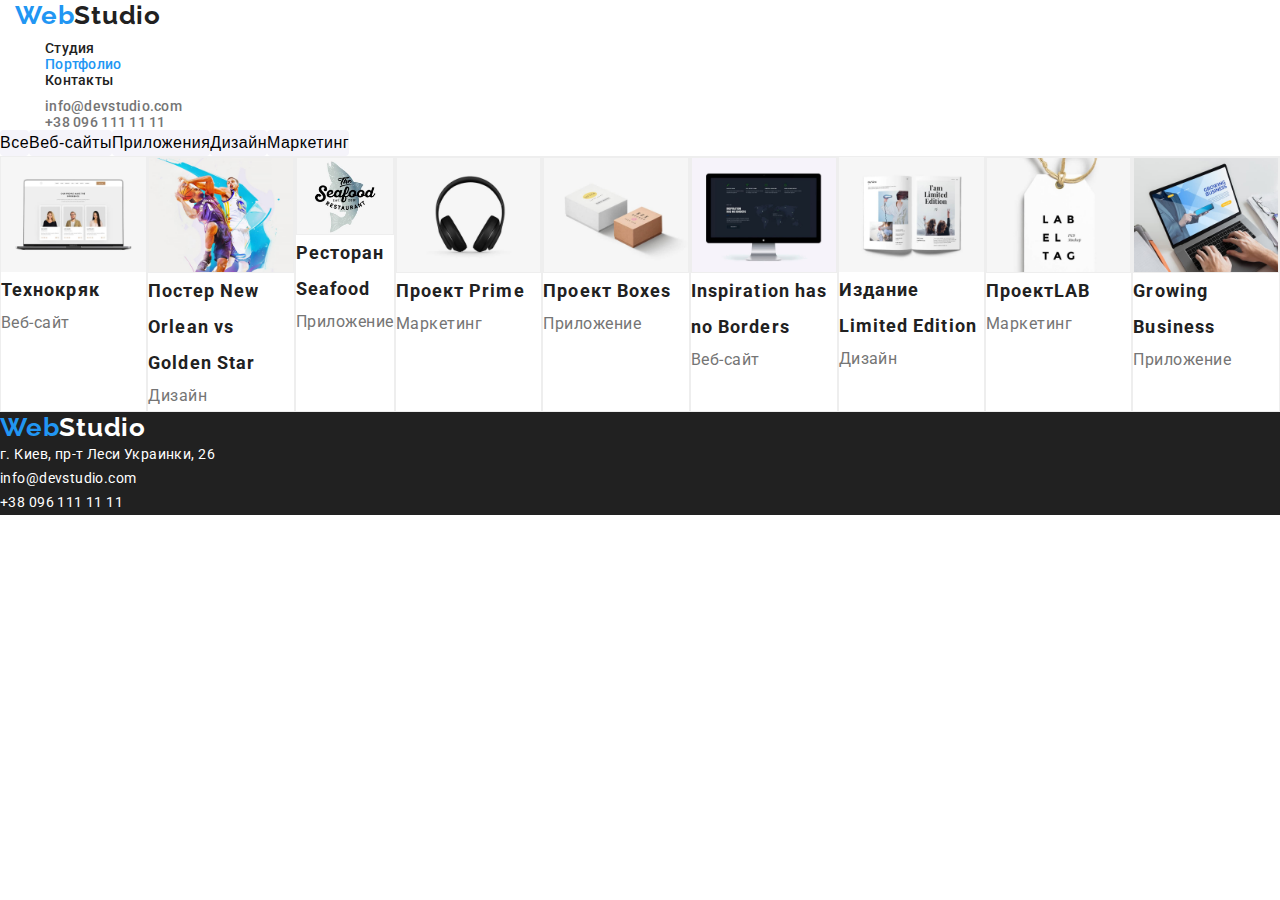
==== commit b665fdc9: "виправив домашнє завдання №2 09.04" ====
--- a/portfolio.html
+++ b/portfolio.html
@@ -20,7 +20,7 @@
 
           <ul class="menu">
             <li class="menu-item"><a class="menu-link" href="./index.html">Студия</a></li>
-            <li class="menu-item"><a class="menu-link" href="./portfolio.html">Портфолио</a></li>
+            <li class="menu-item"><a class="menu-link current" href="./portfolio.html">Портфолио</a></li>
             <li class="menu-item"><a class="menu-link" href="">Контакты</a></li>
           </ul>
         </nav>
--- a/css/styles.css
+++ b/css/styles.css
@@ -46,7 +46,8 @@
 .menu {
   margin: 10px 30px;
 }
-.menu-item {
+.menu-link.current {
+  color: #2196f3;
 }
 .menu-link {
   font-weight: 500;
@@ -61,11 +62,14 @@
 .menu-link:focus {
   color: #2196f3;
 }
+
 .contacts {
   margin: 10px 30px;
 }
-.contacts-item {
-}
+.contacts-link.current {
+  color: #2196f3;
+}
+
 .contact-link {
   font-weight: 500;
   font-size: 14px;
@@ -79,6 +83,7 @@
 .contact-link:focus {
   color: #2196f3;
 }
+
 .main {
 }
 .main-section {
@@ -113,7 +118,19 @@
 .main-button:focus {
   background-color: #188ce8;
 }
-.main-menu: {
+.visually-hidden {
+  position: absolute;
+  white-space: nowrap;
+  width: 1px;
+  height: 1px;
+  overflow: hidden;
+  border: 0;
+  padding: 0;
+  clip: rect(0 0 0 0);
+  clip-path: inset(50%);
+  margin: -1px;
+}
+.main-menu {
   background: #e5e5e5;
 }
 .main-item {
@@ -152,9 +169,9 @@
   display: flex;
 }
 .employment-item {
-  background: url(close-up-image-programer-working-his-desk-office_1098-18707.jpg);
+  background: var(--background-color);
   mix-blend-mode: normal;
-  margin: 10px 10px 10px 10px;
+  margin: 10px 10px;
 }
 .personnel {
   background: #f5f4fa;
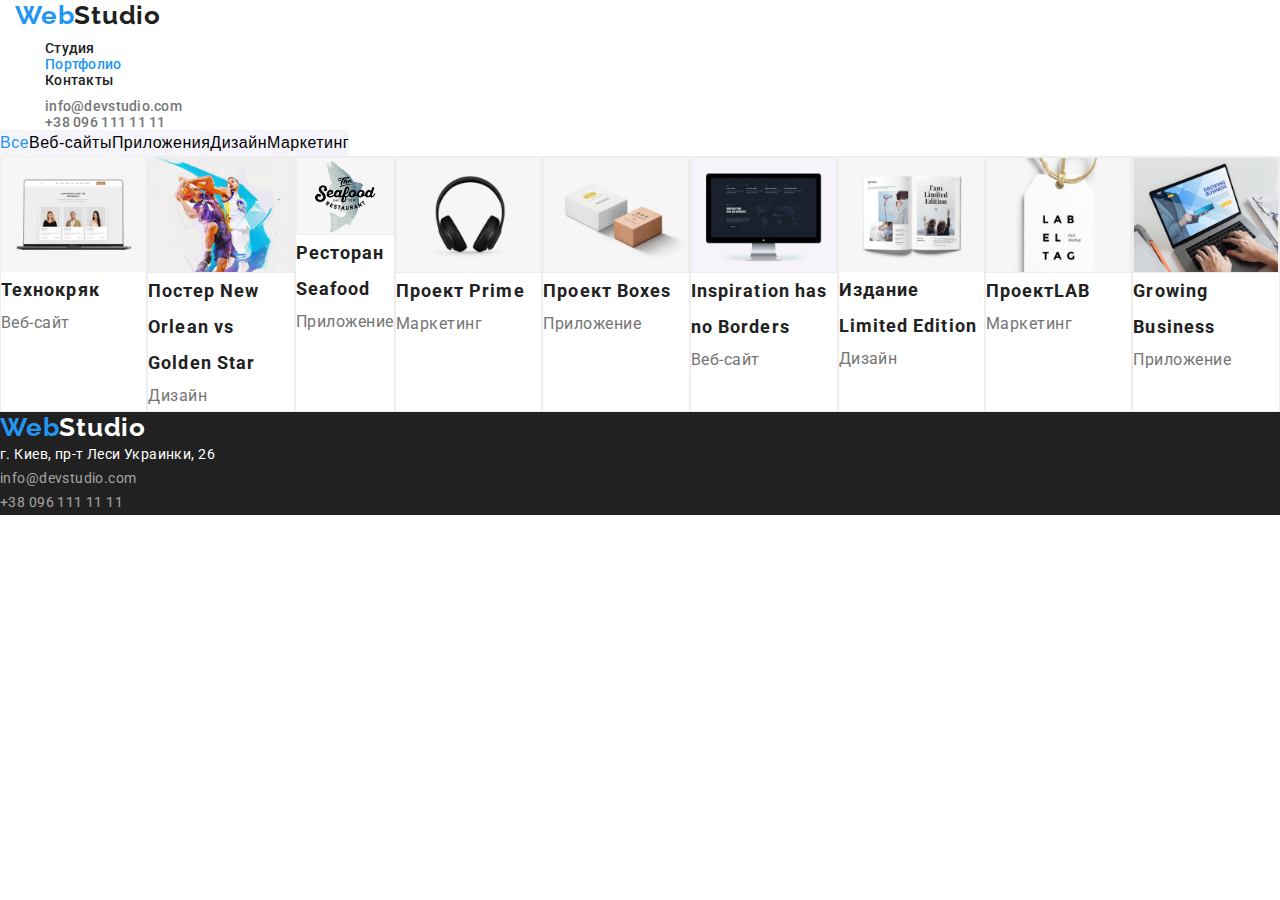
==== commit c4f6e375: "виправив зауваження 10.04.2022" ====
--- a/portfolio.html
+++ b/portfolio.html
@@ -7,107 +7,184 @@
     <link rel="stylesheet" href="./css/reset.css" />
     <link rel="stylesheet" href="./css/styles.css" />
     <title>Document</title>
-    <link rel="preconnect" href="https://fonts.googleapis.com"> 
-<link rel="preconnect" href="https://fonts.gstatic.com" crossorigin> 
-<link href="https://fonts.googleapis.com/css2?family=Raleway:wght@700&family=Roboto:ital,wght@0,500;0,700;0,900;1,300&display=swap" rel="stylesheet">
-
+    <link rel="preconnect" href="https://fonts.googleapis.com" />
+    <link rel="preconnect" href="https://fonts.gstatic.com" crossorigin />
+    <link
+      href="https://fonts.googleapis.com/css2?family=Raleway:wght@700&family=Roboto:ital,wght@0,500;0,700;0,900;1,300&display=swap"
+      rel="stylesheet"
+    />
   </head>
   <body>
     <header class="header">
       <div class="container">
         <nav class="header-navigation">
-          <a class="header-logo" href="" lang="ru">Web<span class="header-logo-black">Studio</span> </a>
+          <a class="header-logo" href="" lang="ru"
+            >Web<span class="header-logo-black">Studio</span>
+          </a>
 
           <ul class="menu">
-            <li class="menu-item"><a class="menu-link" href="./index.html">Студия</a></li>
-            <li class="menu-item"><a class="menu-link current" href="./portfolio.html">Портфолио</a></li>
+            <li class="menu-item">
+              <a class="menu-link" href="./index.html">Студия</a>
+            </li>
+            <li class="menu-item">
+              <a class="menu-link current" href="./portfolio.html">Портфолио</a>
+            </li>
             <li class="menu-item"><a class="menu-link" href="">Контакты</a></li>
           </ul>
         </nav>
         <ul class="contacts">
-          <li class="contact-item"><a class="contact-link" href="mailto:info@devstudio.com">info@devstudio.com</a></li>
-          <li class="contact-item"><a class="contact-link" href="tel:+380961111111">+38 096 111 11 11</a></li>
+          <li class="contact-item">
+            <a class="contact-link" href="mailto:info@devstudio.com"
+              >info@devstudio.com</a
+            >
+          </li>
+          <li class="contact-item">
+            <a class="contact-link" href="tel:+380961111111"
+              >+38 096 111 11 11</a
+            >
+          </li>
         </ul>
       </div>
     </header>
-  <main>
-    <div class="container-portfolio">
-      <nav>
-        <ul class="container-button-menu">
-          <li class="container-button-item"><button class="container-button" type="button">Все</button></li>
-          <li class="container-button-item"><button class="container-button" type="button">Веб-сайты</button></li>
-          <li class="container-button-item"><button class="container-button" type="button">Приложения</button></li>
-          <li class="container-button-item"><button class="container-button" type="button">Дизайн</button></li>
-          <li class="container-button-item"><button class="container-button" type="button">Маркетинг</button></li>
+    <main>
+      <div class="container-portfolio">
+        <nav>
+          <ul class="container-button-menu">
+            <li class="container-button-item">
+              <button class="container-button current" type="button">
+                Все
+              </button>
+            </li>
+            <li class="container-button-item">
+              <button class="container-button" type="button">Веб-сайты</button>
+            </li>
+            <li class="container-button-item">
+              <button class="container-button" type="button">Приложения</button>
+            </li>
+            <li class="container-button-item">
+              <button class="container-button" type="button">Дизайн</button>
+            </li>
+            <li class="container-button-item">
+              <button class="container-button" type="button">Маркетинг</button>
+            </li>
+          </ul>
+        </nav>
+      </div>
+      <section>
+        <ul class="work-menu">
+          <li class="work-item">
+            <img
+              class="work-img"
+              src="./images/portfolio_image1.jpg"
+              alt="технокряк"
+            />
+            <h3 class="work-title">Технокряк</h3>
+            <p class="work-text">Веб-сайт</p>
+          </li>
+
+          <li class="work-item">
+            <img
+              class="work-item"
+              src="./images/portfolio_image2.jpg"
+              alt="дизайн"
+            />
+            <h3 class="work-title">
+              Постер <span lang="en"> New Orlean vs Golden Star</span>
+            </h3>
+            <p class="work-text">Дизайн</p>
+          </li>
+          <li class="work-item">
+            <img
+              class="work-item"
+              src="./images/portfolio_image_3.jpg"
+              alt="pесторан "
+            />
+            <h3 class="work-title">Ресторан <span lang="en">Seafood</span></h3>
+            <p class="work-text">Приложение</p>
+          </li>
+          <li class="work-item">
+            <img
+              class="work-item"
+              src="./images/portfolio_image4.jpg"
+              alt="проект_prime"
+            />
+            <h3 class="work-title">Проект <span lang="en">Prime</span></h3>
+            <p class="work-text">Маркетинг</p>
+          </li>
+          <li class="work-item">
+            <img
+              class="work-item"
+              src="./images/portfolio_image5.jpg"
+              alt="проект_boxes"
+            />
+            <h3 class="work-title">Проект <span lang="en">Boxes</span></h3>
+            <p class="work-text">Приложение</p>
+          </li>
+
+          <li class="work-item">
+            <img
+              class="work-item"
+              src="./images/portfolio_image6.jpg"
+              alt="inspiration"
+            />
+            <h3 class="work-title" lang="en">Inspiration has no Borders</h3>
+            <p class="work-text">Веб-сайт</p>
+          </li>
+          <li class="work-item">
+            <img src="./images/portfolio_image7.jpg" alt="pесторан " />
+            <h3 class="work-title">
+              Издание <span lang="en">Limited Edition</span>
+            </h3>
+            <p class="work-text">Дизайн</p>
+          </li>
+          <li class="work-item">
+            <img
+              class="work-item"
+              src="./images/portfolio_image8.jpg"
+              alt="проект_lab"
+            />
+            <h3 class="work-title">Проект<span lang="en">LAB</span></h3>
+            <p class="work-text">Маркетинг</p>
+          </li>
+          <li class="work-item">
+            <img
+              class="work-item"
+              src="./images/portfolio_image9.jpg"
+              alt="growing_business "
+            />
+            <h3 class="work-title" lang="en">Growing Business</h3>
+            <p class="work-text">Приложение</p>
+          </li>
         </ul>
-      </nav>
-    </div>
-    <section>
-      <ul class="work-menu">
-        <li class="work-item">
-          <img class="work-img" src="./images/portfolio_image1.jpg" alt="технокряк" />
-          <h3 class="work-title">Технокряк</h3>
-          <p class="work-text">Веб-сайт</p>
-        </li>
-
-        <li class="work-item">
-          <img class="work-item" src="./images/portfolio_image2.jpg" alt="дизайн" />
-          <h3 class="work-title">Постер <span lang="en"> New Orlean vs Golden Star</span></h3>
-          <p class="work-text">Дизайн</p>
-        </li>
-        <li class="work-item">
-          <img class="work-item" src="./images/portfolio_image_3.jpg" alt="pесторан " />
-          <h3 class="work-title">Ресторан <span lang="en">Seafood</span></h3>
-          <p class="work-text">Приложение</p>
-        </li>
-        <li class="work-item">
-          <img class="work-item" src="./images/portfolio_image4.jpg" alt="проект_prime" />
-          <h3 class="work-title">Проект <span lang="en">Prime</span></h3>
-          <p class="work-text">Маркетинг</p>
-        </li>
-        <li class="work-item">
-          <img class="work-item" src="./images/portfolio_image5.jpg" alt="проект_boxes" />
-          <h3 class="work-title">Проект <span lang="en">Boxes</span></h3>
-          <p class="work-text">Приложение</p>
-        </li>
-
-        <li class="work-item">
-          <img class="work-item" src="./images/portfolio_image6.jpg" alt="inspiration" />
-          <h3 class="work-title" lang="en">Inspiration has no Borders</h3>
-          <p class="work-text">Веб-сайт</p>
-        </li>
-        <li class="work-item">
-          <img src="./images/portfolio_image7.jpg" alt="pесторан " />
-          <h3 class="work-title">Издание <span lang="en">Limited Edition</span></h3>
-          <p class="work-text">Дизайн</p>
-        </li>
-        <li class="work-item">
-          <img class="work-item" src="./images/portfolio_image8.jpg" alt="проект_lab" />
-          <h3 class="work-title">Проект<span lang="en">LAB</span></h3>
-          <p class="work-text">Маркетинг</p>
-        </li>
-        <li class="work-item">
-          <img class="work-item" src="./images/portfolio_image9.jpg" alt="growing_business " />
-          <h3 class="work-title" lang="en">Growing Business</span></h3>
-          <p class="work-text">Приложение</p>
-        </li>
-      </ul>
-    </section>
-  </main> 
-   <footer class="footer">
-       
-        
-            <a class="footer-logo" href="" lang="en" >Web<span class="footer-logo-white">Studio</span> 
-        </a>
-        <address >
-           <ul class="footer-menu-adress"> 
-            <li class="footer-item-adress" > <a class="footer-link-adress" href="https://goo.gl/maps/yM5zSDuBBdPvLDTw6" target="_blank"
-                rel="noopener,noindex,nofollow">г. Киев, пр-т Леси Украинки, 26</a></li>
-            <li class="footer-item-adress" ><a class="footer-link-adress" href="mailto:info@devstudio.com">info@devstudio.com</a></li>
-            <li class="footer-item-adress"><a class="footer-link-adress" href="tel:+380961111111">+38 096 111 11 11</a></li>
-            </ul>
-        </address>
+      </section>
+    </main>
+    <footer class="footer">
+      <a class="footer-logo" href="" lang="en"
+        >Web<span class="footer-logo-white">Studio</span>
+      </a>
+      <address>
+        <ul class="footer-menu-adress">
+          <li class="footer-item-adress">
+            <a
+              class="footer-link-adress"
+              href="https://goo.gl/maps/yM5zSDuBBdPvLDTw6"
+              target="_blank"
+              rel="noopener,noindex,nofollow"
+              >г. Киев, пр-т Леси Украинки, 26</a
+            >
+          </li>
+          <li class="footer-item-adress">
+            <a class="footer-link-adress-two" href="mailto:info@devstudio.com"
+              >info@devstudio.com</a
+            >
+          </li>
+          <li class="footer-item-adress">
+            <a class="footer-link-adress-two" href="tel:+380961111111"
+              >+38 096 111 11 11</a
+            >
+          </li>
+        </ul>
+      </address>
     </footer>
-    </body>
-
+  </body>
 </html>
--- a/css/styles.css
+++ b/css/styles.css
@@ -4,7 +4,6 @@
   --background-color: #fff;
 }
 body {
-  font-family: "Raleway", sans-serif;
   font-family: "Roboto", sans-serif;
   font-weight: 400;
   font-style: normal;
@@ -17,7 +16,7 @@
   margin-bottom: 50px;
 }
 .header-logo {
-  font-family: "Raleway";
+  font-family: "Raleway", sans-serif;
   font-style: normal;
   font-weight: 700;
   font-size: 26px;
@@ -111,6 +110,7 @@
   box-shadow: 0px 4px 4px rgba(0, 0, 0, 0.15);
   border-radius: 4px;
   background: #2196f3;
+  color: var(--background-color);
 }
 .main-button:hover {
   background-color: #188ce8;
@@ -131,7 +131,7 @@
   margin: -1px;
 }
 .main-menu {
-  background: #e5e5e5;
+  background: var(--background-color);
 }
 .main-item {
   margin: 1px 30px 1px 30px;
@@ -246,11 +246,23 @@
   letter-spacing: 0.03em;
   color: var(--background-color);
 }
+.footer-link-adress-two {
+  font-weight: 400;
+  font-size: 14px;
+  line-height: 1.71;
+  letter-spacing: 0.03em;
+  color: rgba(255, 255, 255, 0.6);
+}
 .footer-link-adress:hover {
   color: #2196f3;
 }
-.footer-link-adress;
-:focus {
+.footer-link-adress:focus {
+  color: #2196f3;
+}
+.footer-link-adress-two:hover {
+  color: #2196f3;
+}
+.footer-link-adress-two:focus {
   color: #2196f3;
 }
 /* portfolio*/
@@ -268,6 +280,9 @@
   letter-spacing: 0.03em;
   background: #f5f4fa;
   border-radius: 4px;
+}
+.container-button.current {
+  color: #2196f3;
 }
 .container-button:hover {
   background-color: #2196f3;
